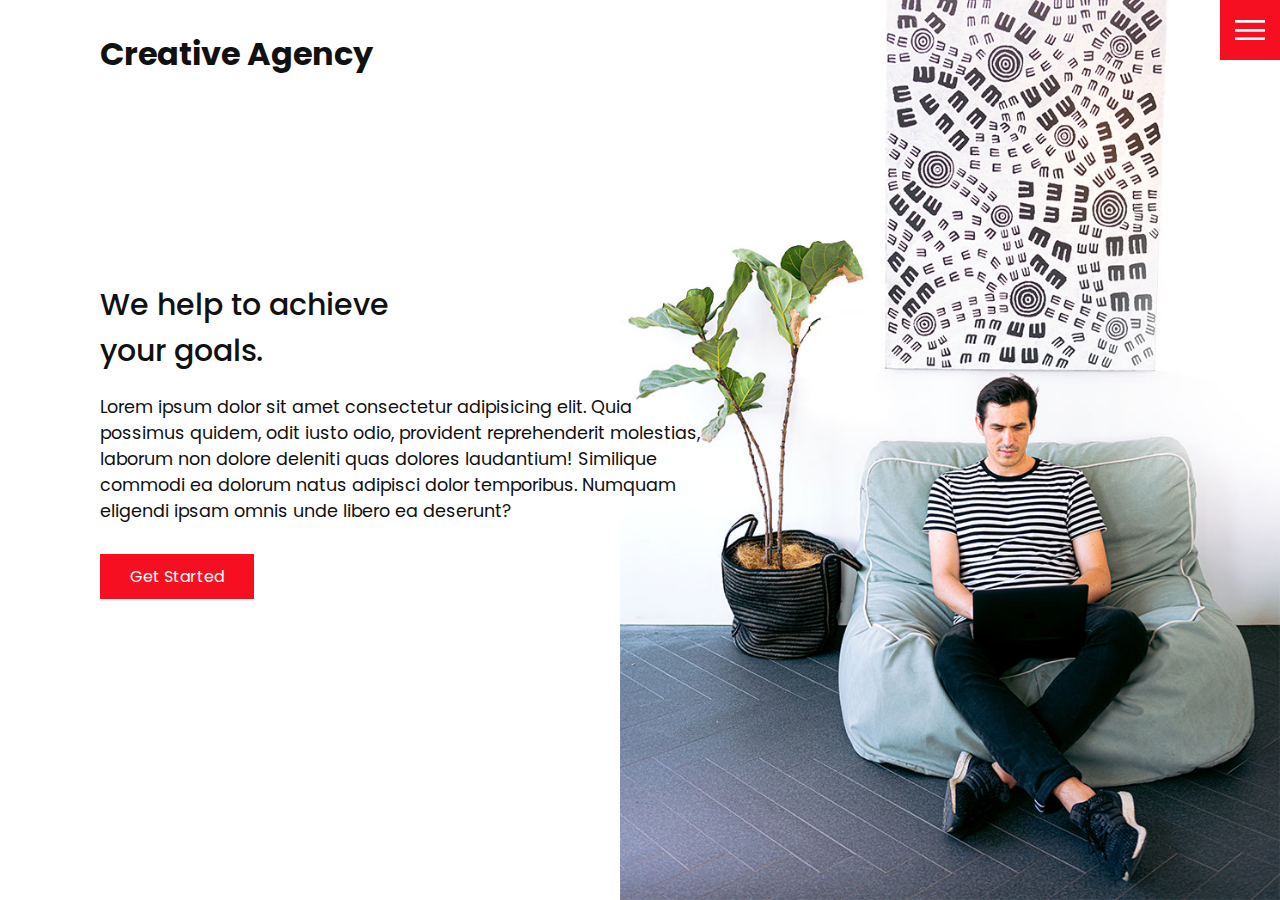
==== index.html @ 15f24fe6 "First commit, finished home and services pages" ====
<!DOCTYPE html>
<html lang="en">
<head>
    <meta charset="UTF-8">
    <meta http-equiv="X-UA-Compatible" content="IE=edge">
    <meta name="viewport" content="width=device-width, initial-scale=1.0">
    <link rel="stylesheet" href="css/style.css">
    <title>Creative Agency</title>
</head>
<body>
   <!-- Every page will have a header and a section  -->
   <header>
        <div class="logo">Creative Agency</div>
        <div class="toggle"></div>
        <div class="navigation">
            <ul>
                <li><a href="index.html">Home</a></li>
                <li><a href="services.html">Services</a></li>
                <li><a href="work.html">Work</a></li>
                <li><a href="contact.html">Contact</a></li>
            </ul>
            <!-- Separate divs within the header and section -->
            <div class="social-bar">
                <ul>
                    <li>
                        <a href="http://facebook.com" target="_blank">
                            <img src="images/facebook.png" alt="Facebook icon">
                        </a>
                    </li>
                    <li>
                        <a href="http://twitter.com" target="_blank">
                            <img src="images/twitter.png" alt="Twitter icon">
                        </a>
                    </li>
                    <li>
                        <a href="http://instagram.com" target="_blank">
                            <img src="images/instagram.png" alt="Instagram icon">
                        </a>
                    </li>
                </ul>
                <a href="mailto.you@email.com" class="email-icon">
                    <img src="images/email.png" alt="Email icon">
                </a>
            </div>
        </div>
    </header>

    <section class="home">
        <img src="images/home-img.jpg" class="home-img" alt="Home image">
        <div class="home-content">
            <h1>We help to achieve <br> your goals.</h1>
            <p>Lorem ipsum dolor sit amet consectetur adipisicing elit. Quia possimus quidem, odit iusto odio, provident reprehenderit molestias, laborum non dolore deleniti quas dolores laudantium! Similique commodi ea dolorum natus adipisci dolor temporibus. Numquam eligendi ipsam omnis unde libero ea deserunt?</p>
            <a href="contact.html" class="btn">Get Started</a>
        </div>
    </section>
    <script src="js/script.js"></script>
</body>
</html>
---- css/style.css ----
/* Font imported from Google Fonts */
@import url('https://fonts.googleapis.com/css2?family=Poppins:ital,wght@0,100;0,200;0,300;0,400;0,500;0,600;0,700;0,800;0,900;1,100;1,200;1,300;1,400;1,500;1,600;1,700;1,800;1,900&display=swap');

:root {
    --primary-color: #f60f20;
}

/* CSS reset used to remove margin and padding, border-box used so that padding does not affect width of elements */

/* BASE STYLES */
* {
    box-sizing: border-box;
    margin: 0;
    padding: 0;
}

html,
body {
    font-family: 'Poppins', sans-serif;
    color: #111;
}

h1 {
    font-size: 30px;
    font-weight: 500;
}

p {
    margin: 20px 0 10px;
    /* rem units scales based on root font, by default it's 16px */
    font-size: 1.1rem
}

section {
    display: flex;
    flex-direction: column;
    height: 100vh;
    align-items: center;
    padding: 100px;
    margin-top: 60px;
}

section.home {
    flex-direction: row;
    margin-top: 0px;
}

/* BUTTON */
.btn {
    cursor: pointer;
    display: inline-block;
    background: var(--primary-color);
    color: #fff;
    text-decoration: none;
    padding: 10px 30px;
    margin: 20px 0;
    border: 0;
}

.btn:hover {
    transform: scale(0.98);
}

.logo {
    position: absolute;
    top: 30px;
    left: 100px;
    font-size: 2rem;
    font-weight: 700;
    z-index: 20;
}

/* TOGGLE */
.toggle {
    position: fixed;
    top: 0;
    right: 0;
    width: 60px;
    height: 60px;
    background: var(--primary-color) url(../images/menu.png);
    background-size: 30px;
    background-position: center;
    background-repeat: no-repeat;
    z-index: 20;
    cursor: pointer;
}

.toggle.active {
    background: var(--primary-color) url(../images/close.png);
    background-size: 25px;
    background-repeat: no-repeat;
    background-position: center;
}

/* NAVIGATION */
.navigation {
    position: fixed;
    top: 0;
    left: 100%;
    width: 100%;
    height: 100%;
    background-color: #fff;
    z-index: 15;
    display: flex;
    justify-content: center;
    align-items: center;
}

.navigation.active {
    left: 0;
}

.navigation ul {
    position: relative;
}

.navigation ul li {
    position: relative;
    list-style: none;
    text-align: center;
}

.navigation ul li a {
    font-size: 2.2rem;
    text-decoration: none;
    color: #111;
    font-weight: 300;
}

.navigation ul li a:hover {
    color: var(--primary-color);
}

.navigation .social-bar {
    position: absolute;
    top: 0;
    left: 0;
    width: 60px;
    height: 100%;
    display: flex;
    justify-content: center;
    align-items: center;
}

.navigation .social-bar a {
    display: inline-block;
    transform: scale(0.5);
}

.navigation .email-icon {
    position: absolute;
    bottom: 20px;
    transform: scale(0.5);
}

/* HOMEPAGE */
.home-content {
    position: relative;
    z-index: 10;
    max-width: 600px;
}

.home-img {
    position: absolute;
    bottom: 0;
    right: 0;
    /* Setting height property makes this responsive to the browser height, setting it to 110% just crops a part of it */
    height: 110%; 
}

/* SERVICES PAGE */
.services {
    margin-top: 40px;
    display: grid;
    grid-template-columns: repeat(3, 1fr);
    gap: 40px;
    text-align: center;
}

.services .service {
    padding: 30px;
}

.services .service:hover {
    box-shadow: 0 10px 30px rgba(0, 0, 0, 0.1);
}

.services .service h2 {
    font-size: 24px;
    font-weight: 500;
    margin-top: 20px;
    color: #1b206e;
}

.services .service .icon img {
    max-width: 100px;
}

/* Media query used to format appearance on mobile devices */
@media (max-width: 1068px) {
    .home-img {
        display: none;
    }

    .logo {
        top: 10px;
        left: 40px;
        font-size: 1.5rem;
    }

    section {
        padding: 100px 40px;
    }

    .navigation ul li a {
        font-size: 2rem;
    }


    .services {
        grid-template-columns: repeat(2, 1fr);
    }
}

@media (max-width: 768px) {
    .services {
        grid-template-columns: 1fr;
    }
}
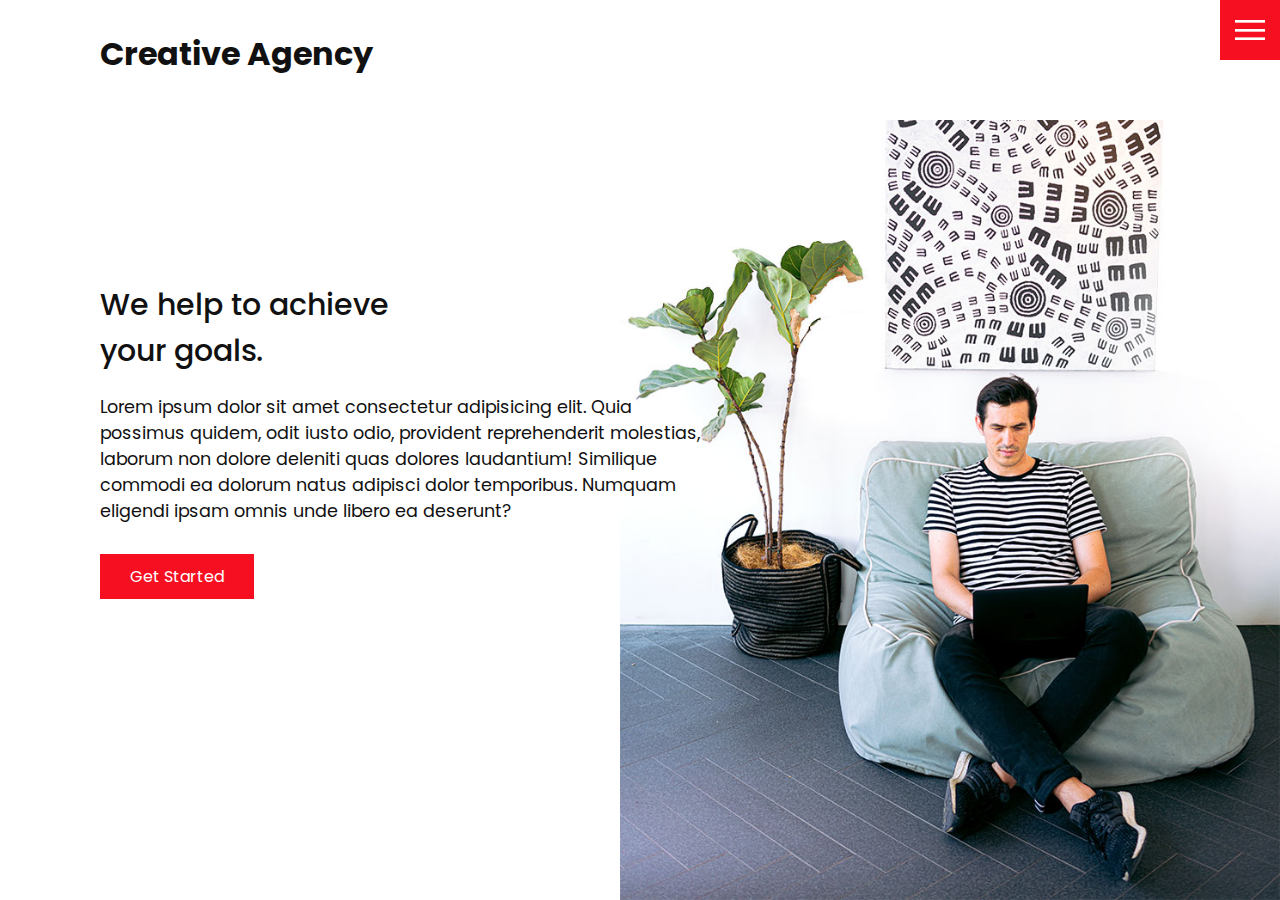
==== commit 40635578: "Finished all pages, made improvements to navigation bar" ====
--- a/index.html
+++ b/index.html
@@ -10,7 +10,7 @@
 <body>
    <!-- Every page will have a header and a section  -->
    <header>
-        <div class="logo">Creative Agency</div>
+        <div class="logo"><a href="index.html">Creative Agency</a></div>
         <div class="toggle"></div>
         <div class="navigation">
             <ul>
--- a/css/style.css
+++ b/css/style.css
@@ -3,6 +3,7 @@
 
 :root {
     --primary-color: #f60f20;
+    --secondary-color: #1b206e; 
 }
 
 /* CSS reset used to remove margin and padding, border-box used so that padding does not affect width of elements */
@@ -62,12 +63,23 @@
 }
 
 .logo {
+    position: fixed;
+    top: 0;
+    left: 0;
+    width: 100%;
+    height: 120px;
+    background: #fff;
+    z-index: 15;
+}
+
+.logo a {
     position: absolute;
+    text-decoration: none;
+    color: #111;
     top: 30px;
     left: 100px;
     font-size: 2rem;
     font-weight: 700;
-    z-index: 20;
 }
 
 /* TOGGLE */
@@ -104,10 +116,12 @@
     display: flex;
     justify-content: center;
     align-items: center;
+    transition: left 1s;
 }
 
 .navigation.active {
     left: 0;
+    transition: left 1s;
 }
 
 .navigation ul {
@@ -129,7 +143,9 @@
 
 .navigation ul li a:hover {
     color: var(--primary-color);
-}
+    font-size: 2.6rem;
+}
+
 
 .navigation .social-bar {
     position: absolute;
@@ -145,6 +161,10 @@
 .navigation .social-bar a {
     display: inline-block;
     transform: scale(0.5);
+}
+
+.navigation .social-bar a:hover {
+    transform: scale(0.75);
 }
 
 .navigation .email-icon {
@@ -196,13 +216,153 @@
     max-width: 100px;
 }
 
+/* WORK PAGE */
+.portfolio {
+    display: flex;
+    flex-wrap: wrap;
+    margin-top: 20px;
+    justify-content: center;
+}
+
+.portfolio .item {
+    position: relative;
+    height: 300px;
+    width: 300px;
+    margin: 5px;
+}
+
+.portfolio .item img {
+    width: 100%;
+    height: 100%;
+} 
+
+.portfolio .item .action {
+    position: absolute;
+    top: 0;
+    left: 0;
+    width: 100%;
+    height: 100%;
+    background: rgba(0, 0, 0, 0.8);
+    display: flex;
+    align-items: center;
+    justify-content: center;
+    opacity: 0;
+}
+
+.portfolio .item .action a {
+    display: inline-block;
+    color: #fff;
+    text-decoration: none;
+    border: 1px solid #fff;
+    padding: 5px 15px;
+}
+
+.portfolio .item:hover .action {
+    opacity: 1;
+    transition: 0.5s;
+}
+
+/* CONTACT */
+.contact {
+    position: relative;
+    width: 100%;
+    margin-top: 50px;
+    display: flex;
+    justify-content: space-between;
+    align-items: flex-start;
+}
+
+.contact-form {
+    position: relative;
+    background: #f9f9f9;
+    /* Take away 400px from the width of viewport */
+    width: calc(100% - 400px);
+    padding: 60px 40px 20px;
+}
+
+.contact-form form {
+    width: 100%;
+}
+
+.contact-form .row {
+    width: 100%;
+    display: flex;
+}
+
+.contact-form .input50 {
+    width: 50%;
+    margin: 0 10px;
+}
+
+.contact-form .input100 {
+    width: 100%;
+    margin: 0 10px;
+}
+
+.contact-form .row input,
+.contact-form .row textarea {
+    position: relative;
+    border: 1px solid rgba(0, 0, 0, 0.2);
+    color: #111;
+    background: transparent;
+    width: 100%;
+    padding: 10px;
+    outline: none;
+    font-size: 16px;
+    outline: none;
+    font-weight: 300;
+    margin: 10px 0;
+    resize: none;
+
+}
+
+.contact-form .row textarea {
+    height: 150px;
+}
+
+.contact-form .row input[type='submit'] {
+    background-color: var(--secondary-color);
+    color: #fff;
+    margin: 0;
+    text-transform: uppercase;
+    letter-spacing: 2px;
+    font-weight: 300;
+    border: 0;
+    cursor: pointer;
+}
+
+.contact-info {
+    width: 350px;
+    background: #f9f9f9;
+    padding: 60px 40px 20px;
+}
+
+.contact-info .info-box {
+    display: flex;
+    align-items: flex-start;
+    margin-bottom: 40px;
+}
+
+.contact-info .info-box .contact-icon {
+    width: 20px;
+    margin-right: 40px;
+}
+
+.contact-info .info-box .details h4 {
+    color: var(--secondary-color);
+}
+
+.contact-info .info-box .details p {
+    margin-top: 0;
+}
+
 /* Media query used to format appearance on mobile devices */
 @media (max-width: 1068px) {
     .home-img {
         display: none;
     }
 
-    .logo {
+    .logo a {
         top: 10px;
         left: 40px;
         font-size: 1.5rem;
@@ -216,14 +376,41 @@
         font-size: 2rem;
     }
 
-
     .services {
         grid-template-columns: repeat(2, 1fr);
+        box-shadow: 0 10px 30px rgba(0, 0, 0, 0.1);
+    }
+
+    .contact {
+        flex-direction: column;
+    }
+
+    .contact-form,
+    .contact-info {
+        width: 100%;
+        margin: 0 0 40px;
     }
 }
 
 @media (max-width: 768px) {
     .services {
         grid-template-columns: 1fr;
+        box-shadow: 0 10px 30px rgba(0, 0, 0, 0.1);
+    }
+
+    .contact-form .row {
+        flex-direction: column;
+    }
+
+    .contact-form .input50,
+    .contact-form .input100 {
+        width: 100%;
+        margin: 0;
+    }
+
+    .contact-info {
+        width: 100%;
+        margin-top: 20px;
+        padding: 30px 30px 20px;
     }
 }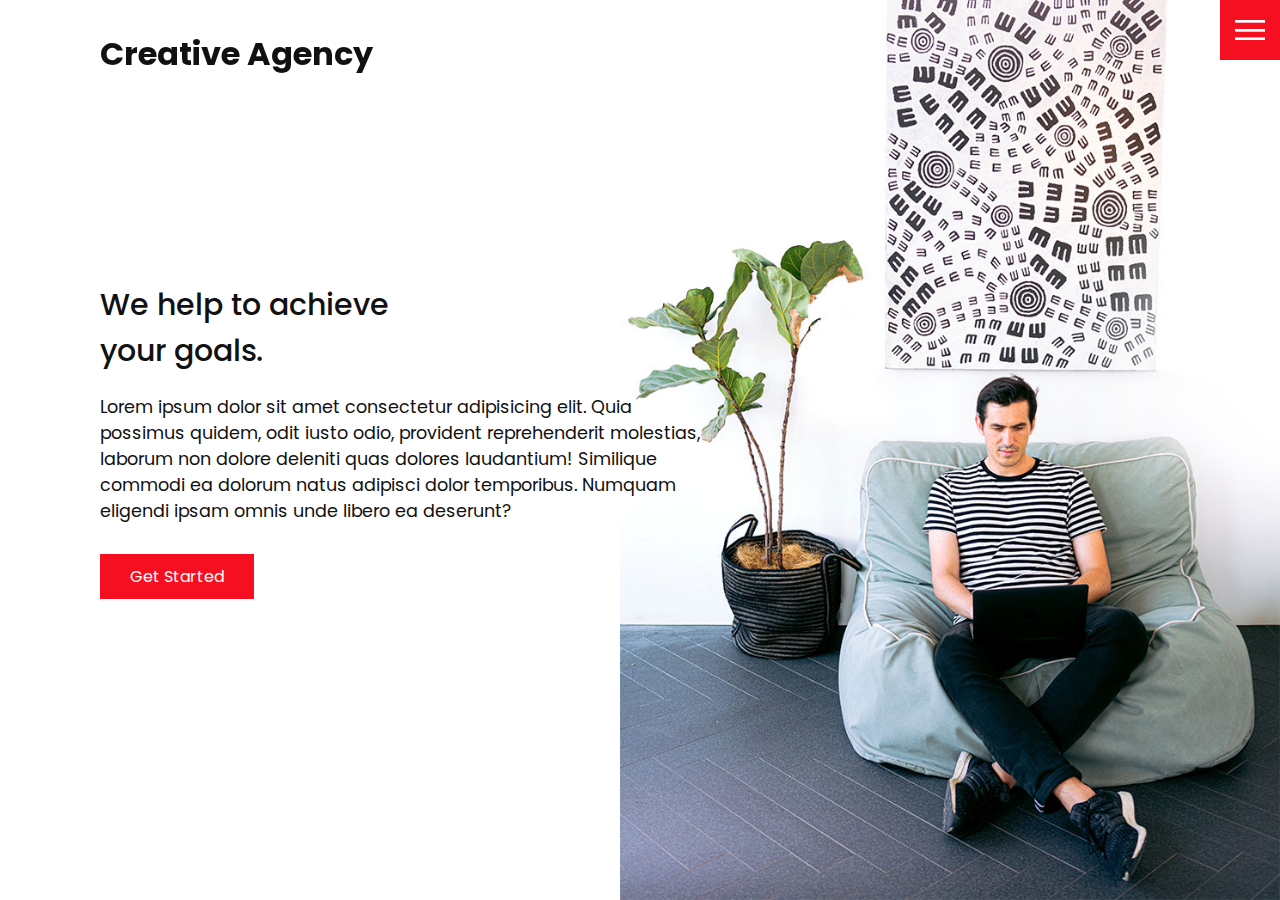
==== commit 077c9a7b: "Updated banner" ====
--- a/index.html
+++ b/index.html
@@ -4,13 +4,13 @@
     <meta charset="UTF-8">
     <meta http-equiv="X-UA-Compatible" content="IE=edge">
     <meta name="viewport" content="width=device-width, initial-scale=1.0">
-    <link rel="stylesheet" href="css/style.css">
+    <link rel="stylesheet" href="style.css">
     <title>Creative Agency</title>
 </head>
 <body>
    <!-- Every page will have a header and a section  -->
    <header>
-        <div class="logo"><a href="index.html">Creative Agency</a></div>
+        <div class="logo homepage"><a href="index.html">Creative Agency</a></div>
         <div class="toggle"></div>
         <div class="navigation">
             <ul>
@@ -53,6 +53,6 @@
             <a href="contact.html" class="btn">Get Started</a>
         </div>
     </section>
-    <script src="js/script.js"></script>
+    <script src="script.js"></script>
 </body>
 </html>--- a/style.css
+++ b/style.css
@@ -0,0 +1,434 @@
+/* Font imported from Google Fonts */
+@import url('https://fonts.googleapis.com/css2?family=Poppins:ital,wght@0,100;0,200;0,300;0,400;0,500;0,600;0,700;0,800;0,900;1,100;1,200;1,300;1,400;1,500;1,600;1,700;1,800;1,900&display=swap');
+
+:root {
+    --primary-color: #f60f20;
+    --secondary-color: #1b206e; 
+}
+
+/* CSS reset used to remove margin and padding, border-box used so that padding does not affect width of elements */
+
+/* BASE STYLES */
+* {
+    box-sizing: border-box;
+    margin: 0;
+    padding: 0;
+}
+
+html,
+body {
+    font-family: 'Poppins', sans-serif;
+    color: #111;
+}
+
+h1 {
+    font-size: 30px;
+    font-weight: 500;
+}
+
+p {
+    margin: 20px 0 10px;
+    /* rem units scales based on root font, by default it's 16px */
+    font-size: 1.1rem
+}
+
+section {
+    display: flex;
+    flex-direction: column;
+    height: 100vh;
+    align-items: center;
+    padding: 100px;
+    margin-top: 60px;
+}
+
+section.home {
+    flex-direction: row;
+    margin-top: 0px;
+}
+
+/* BUTTON */
+.btn {
+    cursor: pointer;
+    display: inline-block;
+    background: var(--primary-color);
+    color: #fff;
+    text-decoration: none;
+    padding: 10px 30px;
+    margin: 20px 0;
+    border: 0;
+}
+
+.btn:hover {
+    transform: scale(0.98);
+}
+
+.logo {
+    position: fixed;
+    top: 0;
+    left: 0;
+    width: 100%;
+    height: 120px;
+    background: #fff;
+    z-index: 15;
+}
+
+.logo.homepage {
+    background: transparent;
+}
+
+.logo a {
+    position: absolute;
+    text-decoration: none;
+    color: #111;
+    top: 30px;
+    left: 100px;
+    font-size: 2rem;
+    font-weight: 700;
+}
+
+/* TOGGLE */
+.toggle {
+    position: fixed;
+    top: 0;
+    right: 0;
+    width: 60px;
+    height: 60px;
+    background: var(--primary-color) url(images/menu.png);
+    background-size: 30px;
+    background-position: center;
+    background-repeat: no-repeat;
+    z-index: 20;
+    cursor: pointer;
+}
+
+.toggle.active {
+    background: var(--primary-color) url(images/close.png);
+    background-size: 25px;
+    background-repeat: no-repeat;
+    background-position: center;
+}
+
+/* Animation to make navigation slide upon page load */
+@keyframes navigationTransition {
+    from {
+        left: 0;
+    }
+    to {
+        left: 100%;
+    }
+}
+
+/* NAVIGATION */
+.navigation {
+    position: fixed;
+    top: 0;
+    left: 100%;
+    width: 100%;
+    height: 100%;
+    background-color: #fff;
+    z-index: 15;
+    display: flex;
+    justify-content: center;
+    align-items: center;
+    transition: left 1s;
+}
+
+.navigation.active {
+    left: 0;
+    transition: left 1s;
+}
+
+.navigation.animated {
+    animation: navigationTransition 1s;
+}
+
+.navigation ul {
+    position: relative;
+}
+
+.navigation ul li {
+    position: relative;
+    list-style: none;
+    text-align: center;
+}
+
+.navigation ul li a {
+    font-size: 2.2rem;
+    text-decoration: none;
+    color: #111;
+    font-weight: 300;
+}
+
+.navigation ul li a:hover {
+    color: var(--primary-color);
+    font-size: 2.6rem;
+}
+
+
+.navigation .social-bar {
+    position: absolute;
+    top: 0;
+    left: 0;
+    width: 60px;
+    height: 100%;
+    display: flex;
+    justify-content: center;
+    align-items: center;
+}
+
+.navigation .social-bar a {
+    display: inline-block;
+    transform: scale(0.5);
+}
+
+.navigation .social-bar a:hover {
+    transform: scale(0.75);
+}
+
+.navigation .email-icon {
+    position: absolute;
+    bottom: 20px;
+    transform: scale(0.5);
+}
+
+/* HOMEPAGE */
+.home-content {
+    position: relative;
+    z-index: 10;
+    max-width: 600px;
+}
+
+.home-img {
+    position: absolute;
+    bottom: 0;
+    right: 0;
+    /* Setting height property makes this responsive to the browser height, setting it to 110% just crops a part of it */
+    height: 110%; 
+}
+
+/* SERVICES PAGE */
+.services {
+    margin-top: 40px;
+    display: grid;
+    grid-template-columns: repeat(3, 1fr);
+    gap: 40px;
+    text-align: center;
+}
+
+.services .service {
+    padding: 30px;
+}
+
+.services .service:hover {
+    box-shadow: 0 10px 30px rgba(0, 0, 0, 0.1);
+}
+
+.services .service h2 {
+    font-size: 24px;
+    font-weight: 500;
+    margin-top: 20px;
+    color: #1b206e;
+}
+
+.services .service .icon img {
+    max-width: 100px;
+}
+
+/* WORK PAGE */
+.portfolio {
+    display: flex;
+    flex-wrap: wrap;
+    margin-top: 20px;
+    justify-content: center;
+}
+
+.portfolio .item {
+    position: relative;
+    height: 300px;
+    width: 300px;
+    margin: 5px;
+}
+
+.portfolio .item img {
+    width: 100%;
+    height: 100%;
+} 
+
+.portfolio .item .action {
+    position: absolute;
+    top: 0;
+    left: 0;
+    width: 100%;
+    height: 100%;
+    background: rgba(0, 0, 0, 0.8);
+    display: flex;
+    align-items: center;
+    justify-content: center;
+    opacity: 0;
+}
+
+.portfolio .item .action a {
+    display: inline-block;
+    color: #fff;
+    text-decoration: none;
+    border: 1px solid #fff;
+    padding: 5px 15px;
+}
+
+.portfolio .item:hover .action {
+    opacity: 1;
+    transition: 0.5s;
+}
+
+/* CONTACT */
+.contact {
+    position: relative;
+    width: 100%;
+    margin-top: 50px;
+    display: flex;
+    justify-content: space-between;
+    align-items: flex-start;
+}
+
+.contact-form {
+    position: relative;
+    background: #f9f9f9;
+    /* Take away 400px from the width of viewport */
+    width: calc(100% - 400px);
+    padding: 60px 40px 20px;
+}
+
+.contact-form form {
+    width: 100%;
+}
+
+.contact-form .row {
+    width: 100%;
+    display: flex;
+}
+
+.contact-form .input50 {
+    width: 50%;
+    margin: 0 10px;
+}
+
+.contact-form .input100 {
+    width: 100%;
+    margin: 0 10px;
+}
+
+.contact-form .row input,
+.contact-form .row textarea {
+    position: relative;
+    border: 1px solid rgba(0, 0, 0, 0.2);
+    color: #111;
+    background: transparent;
+    width: 100%;
+    padding: 10px;
+    outline: none;
+    font-size: 16px;
+    outline: none;
+    font-weight: 300;
+    margin: 10px 0;
+    resize: none;
+
+}
+
+.contact-form .row textarea {
+    height: 150px;
+}
+
+.contact-form .row input[type='submit'] {
+    background-color: var(--secondary-color);
+    color: #fff;
+    margin: 0;
+    text-transform: uppercase;
+    letter-spacing: 2px;
+    font-weight: 300;
+    border: 0;
+    cursor: pointer;
+}
+
+.contact-info {
+    width: 350px;
+    background: #f9f9f9;
+    padding: 60px 40px 20px;
+}
+
+.contact-info .info-box {
+    display: flex;
+    align-items: flex-start;
+    margin-bottom: 40px;
+}
+
+.contact-info .info-box .contact-icon {
+    width: 20px;
+    margin-right: 40px;
+}
+
+.contact-info .info-box .details h4 {
+    color: var(--secondary-color);
+}
+
+.contact-info .info-box .details p {
+    margin-top: 0;
+}
+
+/* Media query used to format appearance on mobile devices */
+@media (max-width: 1068px) {
+    .home-img {
+        display: none;
+    }
+
+    .logo a {
+        top: 10px;
+        left: 40px;
+        font-size: 1.5rem;
+    }
+
+    section {
+        padding: 100px 40px;
+    }
+
+    .navigation ul li a {
+        font-size: 2rem;
+    }
+
+    .services {
+        grid-template-columns: repeat(2, 1fr);
+        box-shadow: 0 10px 30px rgba(0, 0, 0, 0.1);
+    }
+
+    .contact {
+        flex-direction: column;
+    }
+
+    .contact-form,
+    .contact-info {
+        width: 100%;
+        margin: 0 0 40px;
+    }
+}
+
+@media (max-width: 768px) {
+    .services {
+        grid-template-columns: 1fr;
+        box-shadow: 0 10px 30px rgba(0, 0, 0, 0.1);
+    }
+
+    .contact-form .row {
+        flex-direction: column;
+    }
+
+    .contact-form .input50,
+    .contact-form .input100 {
+        width: 100%;
+        margin: 0;
+    }
+
+    .contact-info {
+        width: 100%;
+        margin-top: 20px;
+        padding: 30px 30px 20px;
+    }
+}